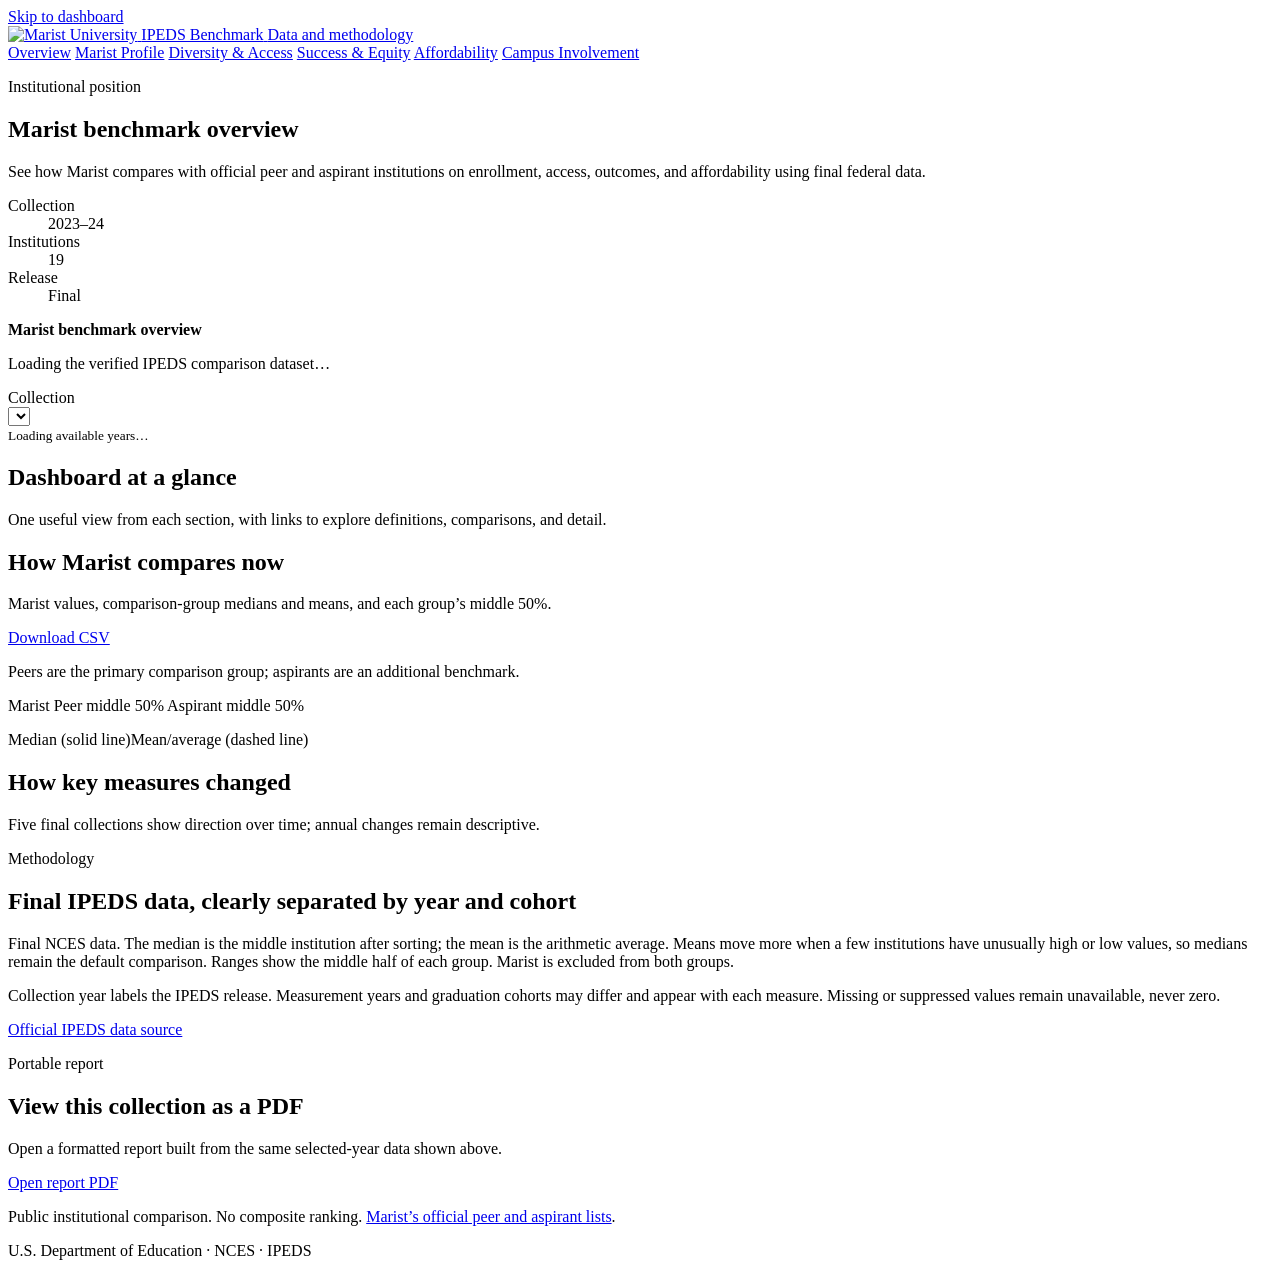
==== dashboard/web/index.html @ 2f63492b "feat(report): export report as pdf and serve" ====
<!doctype html>
<html lang="en">
  <head>
    <meta charset="utf-8">
    <meta name="viewport" content="width=device-width, initial-scale=1">
    <meta name="description" content="Marist University comparisons with official peer and aspirant institutions using reproducible IPEDS data.">
    <meta name="color-scheme" content="light">
    <title>Marist IPEDS Benchmark</title>
    <link rel="icon" type="image/svg+xml" href="/assets/favicon.svg">
    <link rel="stylesheet" href="/assets/dashboard.css">
    <script src="/assets/vendor/d3.v7.min.js" defer></script>
    <script src="/assets/tooltips.js" defer></script>
    <script src="/assets/collapsible.js" defer></script>
    <script src="/assets/year-selector.js" defer></script>
    <script src="/assets/reveals.js" defer></script>
    <script src="/assets/trends.js" defer></script>
    <script src="/assets/loading.js" defer></script>
    <script src="/assets/dashboard.js" defer></script>
  </head>
  <body>
    <a class="skip-link" href="#main-content">Skip to dashboard</a>
    <header class="site-header">
      <div class="masthead">
        <a class="identity" href="/">
          <img class="university-logo" src="/assets/marist-university-logo.png" alt="Marist University">
          <span class="product-name">IPEDS Benchmark</span>
        </a>
        <a class="method-link" href="#methodology">Data and methodology</a>
      </div>
      <nav class="section-nav" aria-label="Dashboard sections">
        <a href="/" aria-current="page">Overview</a>
        <a href="/marist-profile">Marist Profile</a>
        <a href="/diversity-access">Diversity &amp; Access</a>
        <a href="/success-equity">Success &amp; Equity</a>
        <a href="/affordability-resources">Affordability</a>
        <a href="/campus-involvement">Campus Involvement</a>
      </nav>
    </header>

    <main id="main-content">
      <section class="page-heading" aria-labelledby="page-title">
        <div>
          <p class="eyebrow">Institutional position</p>
          <h1 id="page-title">Marist benchmark overview</h1>
          <p class="lede">See how Marist compares with official peer and aspirant institutions on enrollment, access, outcomes, and affordability using final federal data.</p>
        </div>
        <dl class="release-summary" aria-label="Dataset summary">
          <div><dt>Collection</dt><dd id="collection-year">2023–24</dd></div>
          <div><dt>Institutions</dt><dd id="institution-count">19</dd></div>
          <div><dt>Release</dt><dd id="release-type">Final</dd></div>
        </dl>
      </section>

      <div class="dashboard-toolbar">
        <div class="toolbar-context"><strong class="sticky-page-title">Marist benchmark overview</strong><p class="data-note" id="data-status" role="status">Loading the verified IPEDS comparison dataset…</p></div>
        <form class="year-filter" id="year-filter">
          <label for="year-select">Collection</label>
          <div class="year-control"><select id="year-select" name="year" aria-describedby="year-availability"></select><span id="active-release" class="active-release"></span></div>
          <small id="year-availability" class="sr-only">Loading available years…</small>
        </form>
      </div>

      <section class="dashboard-section" data-collapsible aria-labelledby="snapshot-heading">
        <div class="section-heading">
          <div>
            <h2 id="snapshot-heading">Dashboard at a glance</h2>
            <p>One useful view from each section, with links to explore definitions, comparisons, and detail.</p>
          </div>
        </div>
        <div id="overview-snapshot" class="overview-snapshot" aria-live="polite"></div>
      </section>

      <section class="measure-section" data-feature="overview_headlines" data-collapsible data-collapsed data-collapse-open="Explore all measures" data-collapse-close="Hide measures" aria-labelledby="headline-heading">
        <div class="section-heading table-heading">
          <div>
            <h2 id="headline-heading">How Marist compares now</h2>
            <p>Marist values, comparison-group medians and means, and each group’s middle 50%.</p>
          </div>
          <a id="export-csv" class="download-link" href="/api/v1/export.csv" download>Download CSV</a>
        </div>
        <div class="section-heading legend-row">
          <div><p id="active-filter" class="active-filter" aria-live="polite"></p><p class="comparison-context">Peers are the primary comparison group; aspirants are an additional benchmark.</p></div>
          <div class="legend" aria-label="Chart legend">
            <span><i class="key-marist"></i>Marist</span>
            <span><i class="key-peer"></i>Peer middle 50%</span>
            <span><i class="key-aspirant"></i>Aspirant middle 50%</span>
          </div>
        </div>
        <p class="statistic-key"><span><i class="key-median"></i>Median (solid line)</span><span><i class="key-mean"></i>Mean/average (dashed line)</span></p>
        <div id="metric-grid" class="metric-grid" aria-live="polite"></div>
      </section>

      <section class="dashboard-section" data-collapsible aria-labelledby="overview-trends-heading">
        <div class="section-heading">
          <div>
            <h2 id="overview-trends-heading">How key measures changed</h2>
            <p>Five final collections show direction over time; annual changes remain descriptive.</p>
          </div>
        </div>
        <div id="overview-trends" class="trend-grid trend-grid-two"></div>
      </section>

      <section id="methodology" class="methodology" aria-labelledby="methodology-heading">
        <div>
          <p class="eyebrow">Methodology</p>
          <h2 id="methodology-heading">Final IPEDS data, clearly separated by year and cohort</h2>
        </div>
        <div class="methodology-copy">
          <p id="data-provenance">Final NCES data. The median is the middle institution after sorting; the mean is the arithmetic average. Means move more when a few institutions have unusually high or low values, so medians remain the default comparison. Ranges show the middle half of each group. Marist is excluded from both groups.</p>
          <p>Collection year labels the IPEDS release. Measurement years and graduation cohorts may differ and appear with each measure. Missing or suppressed values remain unavailable, never zero.</p>
          <a href="https://nces.ed.gov/ipeds/use-the-data">Official IPEDS data source</a>
        </div>
      </section>

      <section class="report-export" aria-labelledby="report-export-heading">
        <div>
          <p class="eyebrow">Portable report</p>
          <h2 id="report-export-heading">View this collection as a PDF</h2>
          <p>Open a formatted report built from the same selected-year data shown above.</p>
        </div>
        <a id="report-pdf" class="report-download" href="/api/v1/report.pdf">Open report PDF</a>
      </section>
    </main>

    <footer>
      <p>Public institutional comparison. No composite ranking. <a href="https://www.marist.edu/offices/institutional-research/peer-aspirant">Marist’s official peer and aspirant lists</a>.</p>
      <p>U.S. Department of Education · NCES · IPEDS</p>
    </footer>
  </body>
</html>
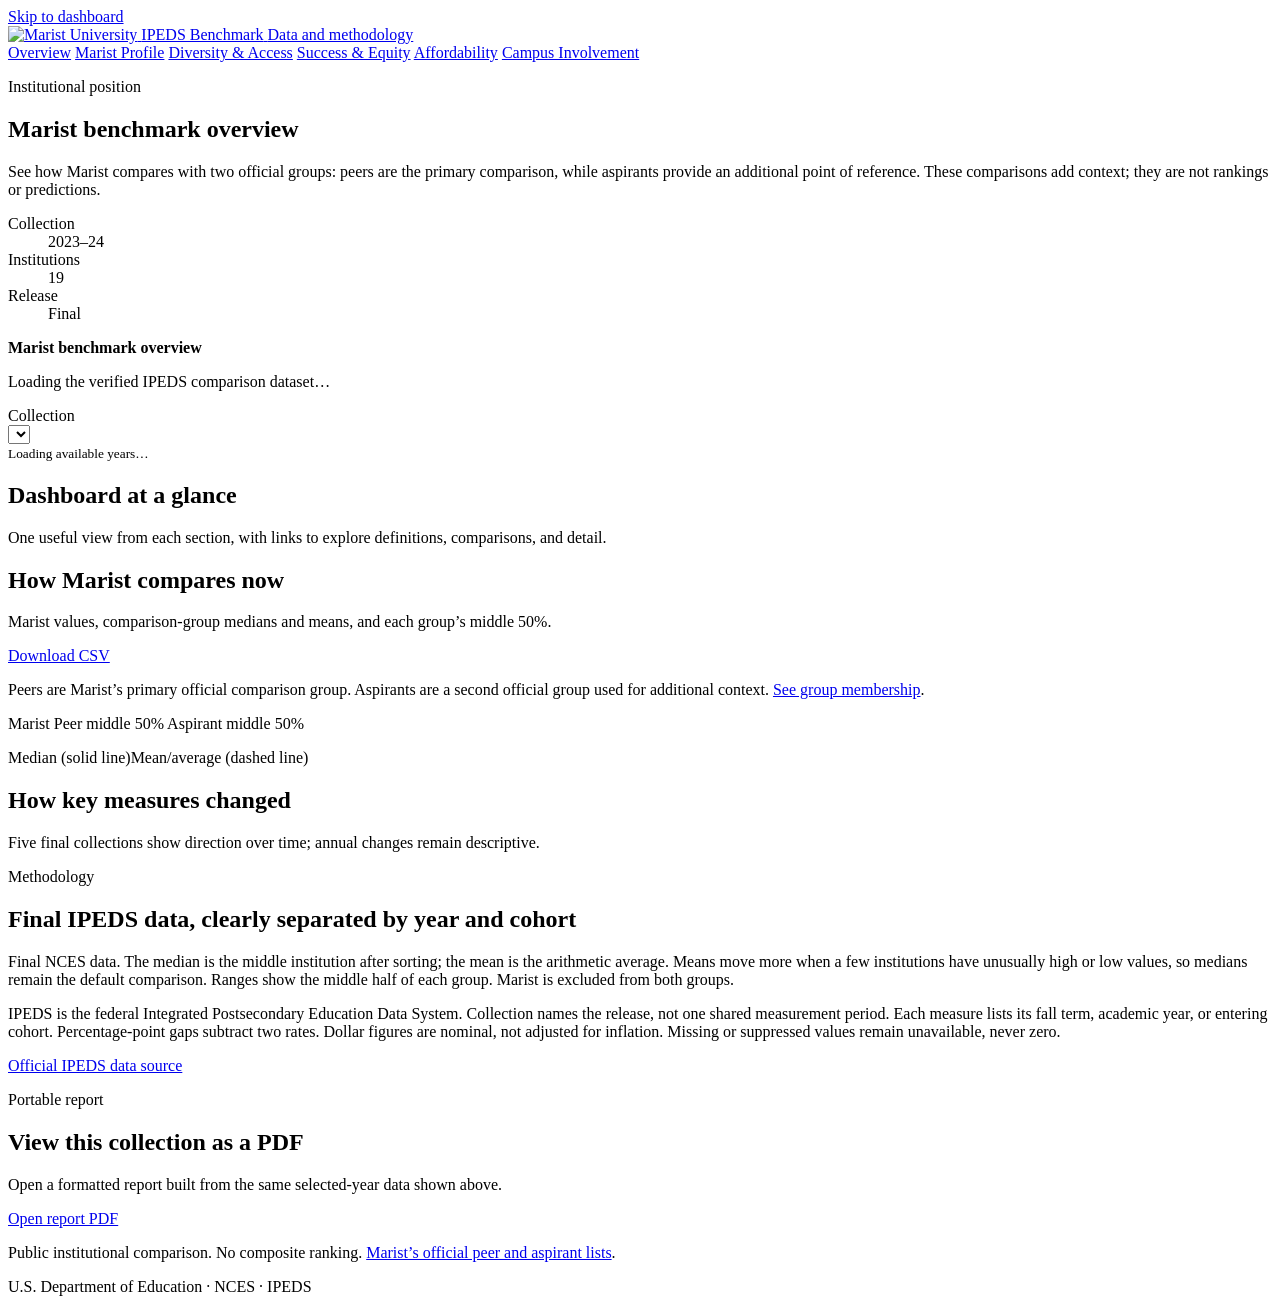
==== commit 5093a7db: "Clarify dashboard and PDF comparisons" ====
--- a/dashboard/web/index.html
+++ b/dashboard/web/index.html
@@ -42,7 +42,7 @@
         <div>
           <p class="eyebrow">Institutional position</p>
           <h1 id="page-title">Marist benchmark overview</h1>
-          <p class="lede">See how Marist compares with official peer and aspirant institutions on enrollment, access, outcomes, and affordability using final federal data.</p>
+          <p class="lede">See how Marist compares with two official groups: peers are the primary comparison, while aspirants provide an additional point of reference. These comparisons add context; they are not rankings or predictions.</p>
         </div>
         <dl class="release-summary" aria-label="Dataset summary">
           <div><dt>Collection</dt><dd id="collection-year">2023–24</dd></div>
@@ -79,7 +79,7 @@
           <a id="export-csv" class="download-link" href="/api/v1/export.csv" download>Download CSV</a>
         </div>
         <div class="section-heading legend-row">
-          <div><p id="active-filter" class="active-filter" aria-live="polite"></p><p class="comparison-context">Peers are the primary comparison group; aspirants are an additional benchmark.</p></div>
+          <div><p id="active-filter" class="active-filter" aria-live="polite"></p><p class="comparison-context">Peers are Marist’s primary official comparison group. Aspirants are a second official group used for additional context. <a href="https://www.marist.edu/offices/institutional-research/peer-aspirant">See group membership</a>.</p></div>
           <div class="legend" aria-label="Chart legend">
             <span><i class="key-marist"></i>Marist</span>
             <span><i class="key-peer"></i>Peer middle 50%</span>
@@ -107,7 +107,7 @@
         </div>
         <div class="methodology-copy">
           <p id="data-provenance">Final NCES data. The median is the middle institution after sorting; the mean is the arithmetic average. Means move more when a few institutions have unusually high or low values, so medians remain the default comparison. Ranges show the middle half of each group. Marist is excluded from both groups.</p>
-          <p>Collection year labels the IPEDS release. Measurement years and graduation cohorts may differ and appear with each measure. Missing or suppressed values remain unavailable, never zero.</p>
+          <p>IPEDS is the federal Integrated Postsecondary Education Data System. Collection names the release, not one shared measurement period. Each measure lists its fall term, academic year, or entering cohort. Percentage-point gaps subtract two rates. Dollar figures are nominal, not adjusted for inflation. Missing or suppressed values remain unavailable, never zero.</p>
           <a href="https://nces.ed.gov/ipeds/use-the-data">Official IPEDS data source</a>
         </div>
       </section>
@@ -118,7 +118,7 @@
           <h2 id="report-export-heading">View this collection as a PDF</h2>
           <p>Open a formatted report built from the same selected-year data shown above.</p>
         </div>
-        <a id="report-pdf" class="report-download" href="/api/v1/report.pdf">Open report PDF</a>
+        <a id="report-pdf" class="report-download" href="/api/v1/report.pdf" target="_blank" rel="noopener">Open report PDF</a>
       </section>
     </main>
 
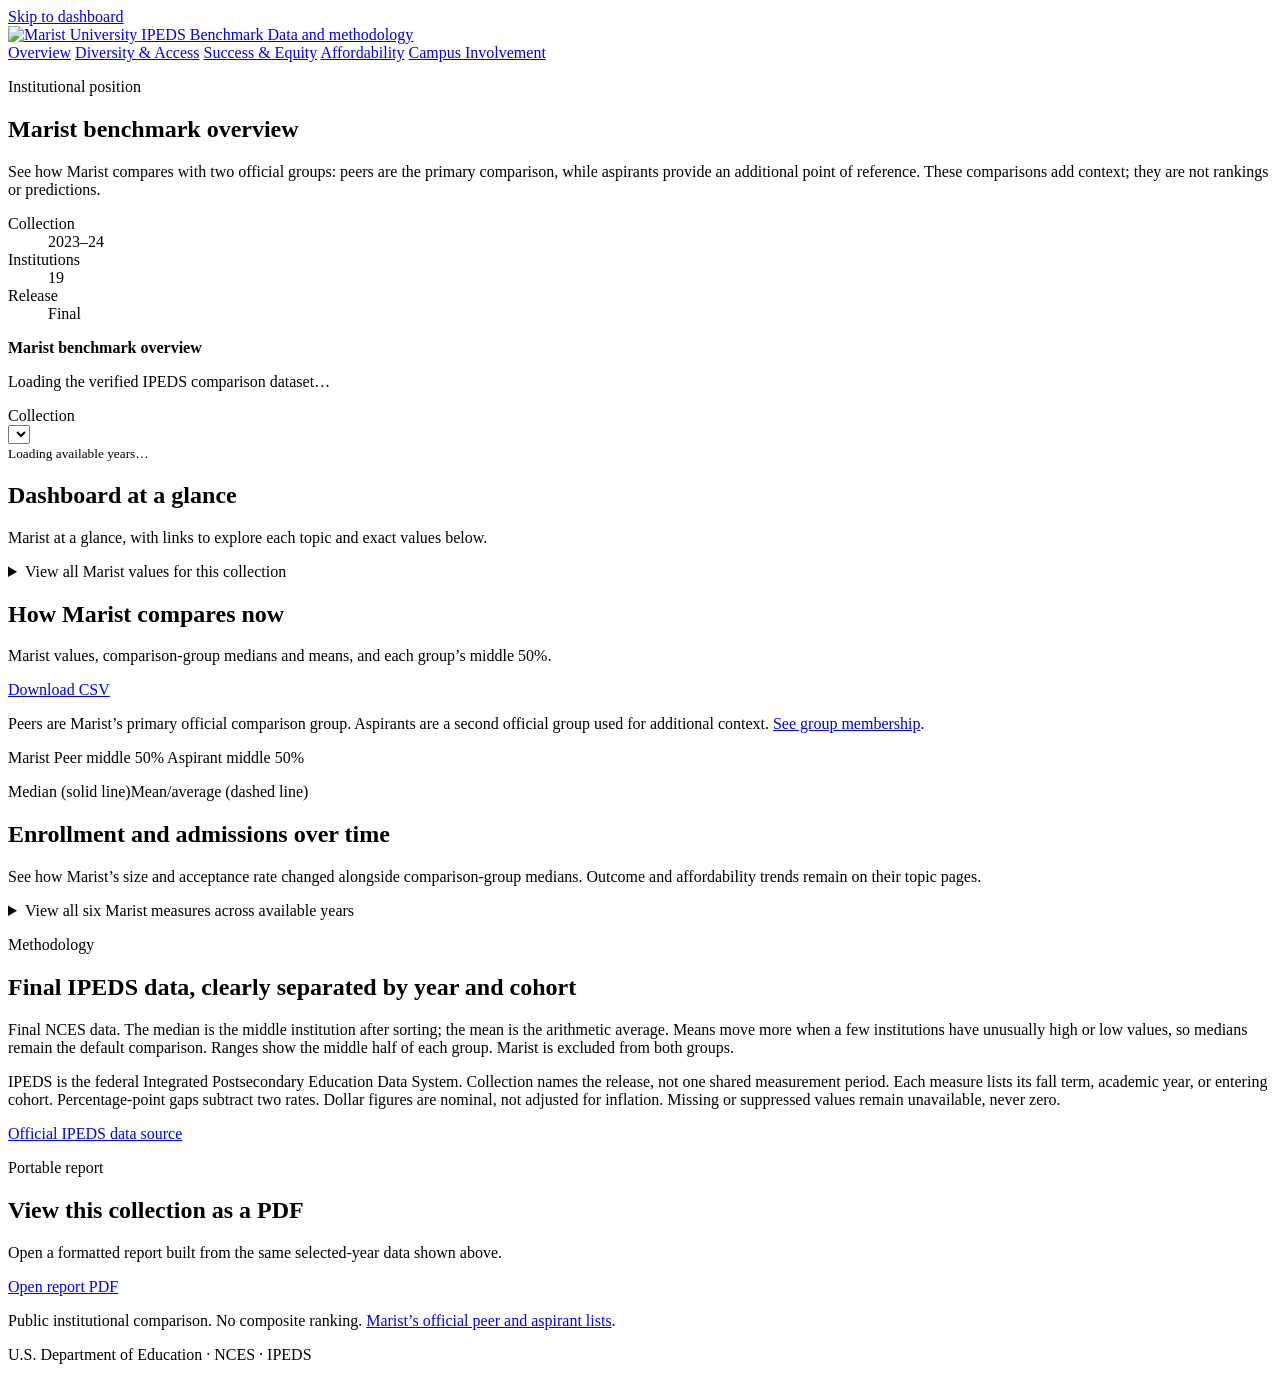
==== commit 93fcd4b7: "refactor(dashboard): remove profile by merging contents into overview" ====
--- a/dashboard/web/index.html
+++ b/dashboard/web/index.html
@@ -13,7 +13,7 @@
     <script src="/assets/collapsible.js" defer></script>
     <script src="/assets/year-selector.js" defer></script>
     <script src="/assets/reveals.js" defer></script>
-    <script src="/assets/trends.js" defer></script>
+    <script src="/assets/trends.js?v=d81cd4df" defer></script>
     <script src="/assets/loading.js" defer></script>
     <script src="/assets/dashboard.js" defer></script>
   </head>
@@ -29,7 +29,6 @@
       </div>
       <nav class="section-nav" aria-label="Dashboard sections">
         <a href="/" aria-current="page">Overview</a>
-        <a href="/marist-profile">Marist Profile</a>
         <a href="/diversity-access">Diversity &amp; Access</a>
         <a href="/success-equity">Success &amp; Equity</a>
         <a href="/affordability-resources">Affordability</a>
@@ -64,10 +63,21 @@
         <div class="section-heading">
           <div>
             <h2 id="snapshot-heading">Dashboard at a glance</h2>
-            <p>One useful view from each section, with links to explore definitions, comparisons, and detail.</p>
+            <p>Marist at a glance, with links to explore each topic and exact values below.</p>
           </div>
         </div>
         <div id="overview-snapshot" class="overview-snapshot" aria-live="polite"></div>
+        <details class="detail-disclosure">
+          <summary>View all Marist values for this collection</summary>
+          <p>Race and ethnicity shares are normalized to 100%. Each measure retains its own data year or cohort.</p>
+          <div class="table-scroll compact-table">
+            <table>
+              <caption class="sr-only">Marist selected-year values, with each measure’s reporting period</caption>
+              <thead><tr><th scope="col">Area</th><th scope="col">Measure</th><th scope="col">Value</th><th scope="col">Data year or cohort</th></tr></thead>
+              <tbody id="overview-values-body"></tbody>
+            </table>
+          </div>
+        </details>
       </section>
 
       <section class="measure-section" data-feature="overview_headlines" data-collapsible data-collapsed data-collapse-open="Explore all measures" data-collapse-close="Hide measures" aria-labelledby="headline-heading">
@@ -79,7 +89,7 @@
           <a id="export-csv" class="download-link" href="/api/v1/export.csv" download>Download CSV</a>
         </div>
         <div class="section-heading legend-row">
-          <div><p id="active-filter" class="active-filter" aria-live="polite"></p><p class="comparison-context">Peers are Marist’s primary official comparison group. Aspirants are a second official group used for additional context. <a href="https://www.marist.edu/offices/institutional-research/peer-aspirant">See group membership</a>.</p></div>
+          <div><p id="active-filter" class="active-filter" aria-live="polite"></p><p class="comparison-context">Peers are Marist’s primary official comparison group. Aspirants are a second official group used for additional context. <a href="https://www.marist.edu/offices/institutional-research/peer-aspirant" target="_blank" rel="noopener">See group membership</a>.</p></div>
           <div class="legend" aria-label="Chart legend">
             <span><i class="key-marist"></i>Marist</span>
             <span><i class="key-peer"></i>Peer middle 50%</span>
@@ -90,14 +100,25 @@
         <div id="metric-grid" class="metric-grid" aria-live="polite"></div>
       </section>
 
-      <section class="dashboard-section" data-collapsible aria-labelledby="overview-trends-heading">
+      <section id="overview-trends-section" class="dashboard-section" data-collapsible aria-labelledby="overview-trends-heading">
         <div class="section-heading">
           <div>
-            <h2 id="overview-trends-heading">How key measures changed</h2>
-            <p>Five final collections show direction over time; annual changes remain descriptive.</p>
+            <h2 id="overview-trends-heading">Enrollment and admissions over time</h2>
+            <p>See how Marist’s size and acceptance rate changed alongside comparison-group medians. Outcome and affordability trends remain on their topic pages.</p>
           </div>
         </div>
         <div id="overview-trends" class="trend-grid trend-grid-two"></div>
+        <details class="detail-disclosure">
+          <summary>View all six Marist measures across available years</summary>
+          <p>Collection names identify releases. Each measure retains its own reporting period; dollar amounts are nominal.</p>
+          <div class="table-scroll compact-table">
+            <table>
+              <caption class="sr-only">Marist’s six headline measures for every available final collection</caption>
+              <thead id="overview-history-head"></thead>
+              <tbody id="overview-history-body"></tbody>
+            </table>
+          </div>
+        </details>
       </section>
 
       <section id="methodology" class="methodology" aria-labelledby="methodology-heading">
@@ -108,7 +129,7 @@
         <div class="methodology-copy">
           <p id="data-provenance">Final NCES data. The median is the middle institution after sorting; the mean is the arithmetic average. Means move more when a few institutions have unusually high or low values, so medians remain the default comparison. Ranges show the middle half of each group. Marist is excluded from both groups.</p>
           <p>IPEDS is the federal Integrated Postsecondary Education Data System. Collection names the release, not one shared measurement period. Each measure lists its fall term, academic year, or entering cohort. Percentage-point gaps subtract two rates. Dollar figures are nominal, not adjusted for inflation. Missing or suppressed values remain unavailable, never zero.</p>
-          <a href="https://nces.ed.gov/ipeds/use-the-data">Official IPEDS data source</a>
+          <a href="https://nces.ed.gov/ipeds/use-the-data" target="_blank" rel="noopener">Official IPEDS data source</a>
         </div>
       </section>
 
@@ -123,7 +144,7 @@
     </main>
 
     <footer>
-      <p>Public institutional comparison. No composite ranking. <a href="https://www.marist.edu/offices/institutional-research/peer-aspirant">Marist’s official peer and aspirant lists</a>.</p>
+      <p>Public institutional comparison. No composite ranking. <a href="https://www.marist.edu/offices/institutional-research/peer-aspirant" target="_blank" rel="noopener">Marist’s official peer and aspirant lists</a>.</p>
       <p>U.S. Department of Education · NCES · IPEDS</p>
     </footer>
   </body>
